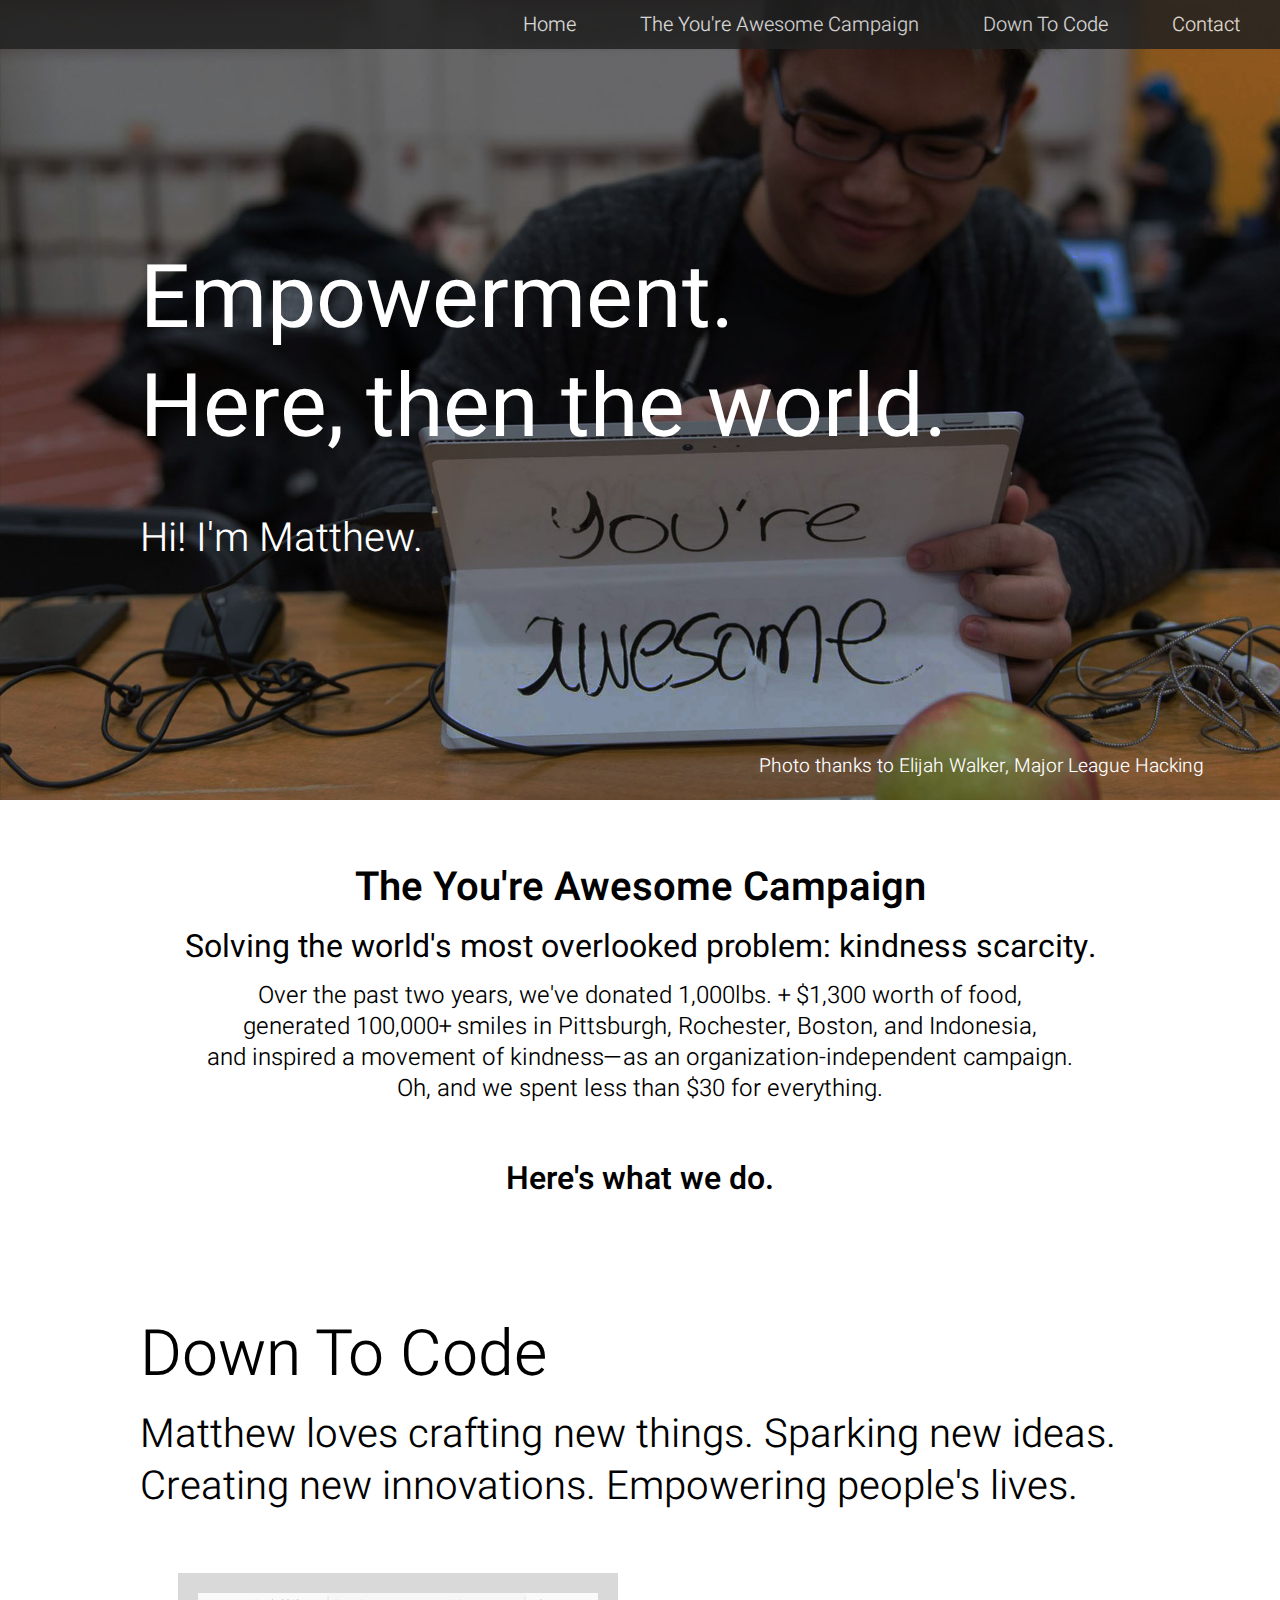
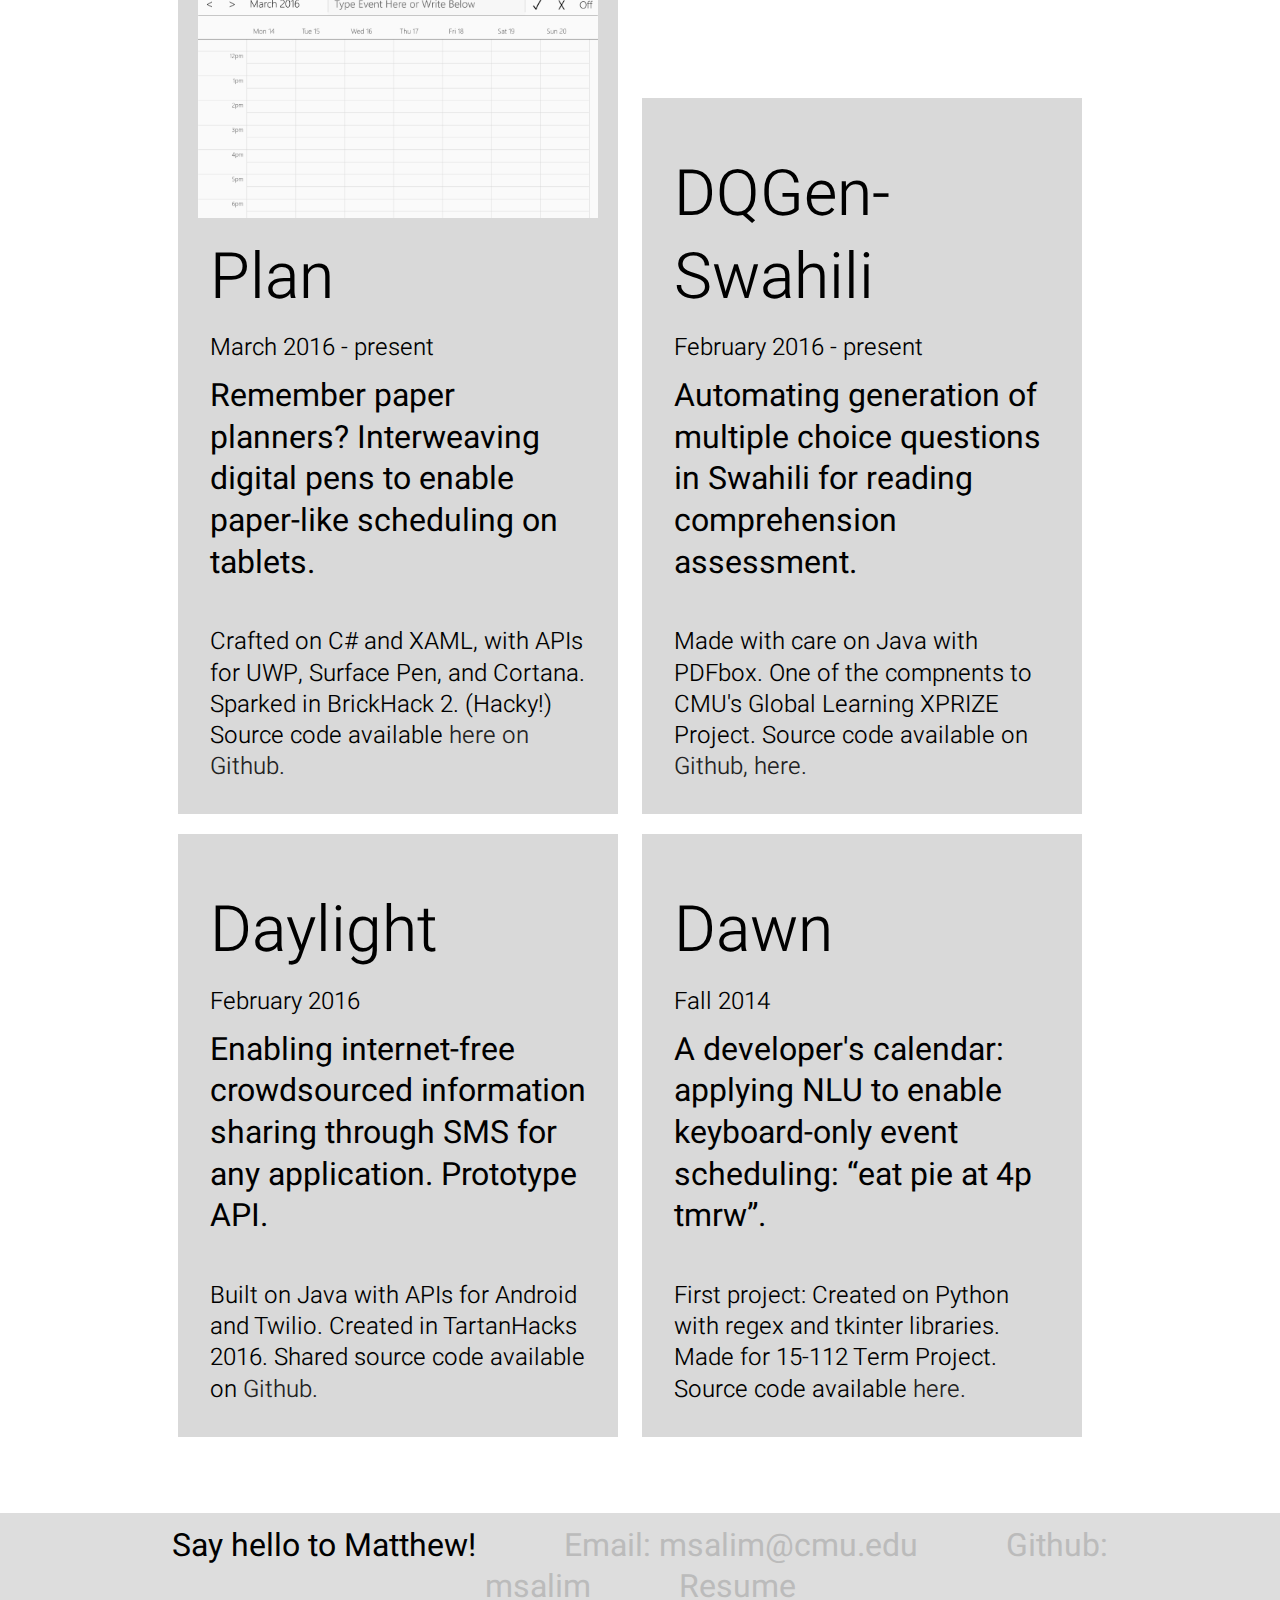
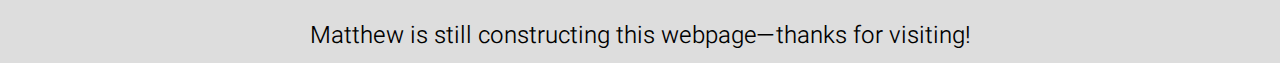
==== index.html @ 18fa3a54 "Initial Commit" ====
﻿<!DOCTYPE html>
<html lang="en-US">

<!-- Hi! You're viewing the source file for Matthew's homepage.
     Glad to say that everything's made from scratch, and while
     the code may seem a little bit hacky, I'm glad to get the
     first version up and running! With proper documentation!

     Matthew Salim's website. Version 0.1 beta, Pi-Day 2016. -->

<head>

  <title>Matthew Salim</title>
  <meta name="description" content="Matthew does awesome things.">
  <link href="https://fonts.googleapis.com/css?family=Heebo:300,400,600" rel="stylesheet">

  <meta charset="UTF-8">
  <meta http-equiv="X-UA-Compatible" content="IE-edge">
  <meta name="viewport" content="width = device-width, initial-scale = 1.0">
  <meta name="author" content="Matthew Salim">

  <link rel="stylesheet" type="text/css" href="css/overseer.css">

</head>

<body>
  <div id="navbar">
    <ul id="navbar-links">
      <li><a href="#home">Home</a></li>
      <li><a href="#humanity">The You're Awesome Campaign</a></li>
      <li><a href="#projects">Down To Code</a></li>
      <li><a href="#contact">Contact</a></li>
    </ul>

  </div>

<!-- home screen, my face :) would be nice if it's a video, though. -->
<!-- consider: adding links / "report" type instead of just welcome -->

    <div id="home">
        <div id="hometext-jumbo-center" class="text-width align-left">
            <h1>Empowerment.</h1>
            <h1>Here, then the world.</h1>
            <h5><br></h5>
            <h3 style="white-space:nowrap">Hi! I'm Matthew.</h3>
        </div>
        <div id="hometext-bottom-right">
            <h6>Photo thanks to Elijah Walker, Major League Hacking</h6>
        </div>
    </div>

<!-- end home screen -->
    
<!-- a short statement about why you're awesome? because why not? -->
    <!-- not yet!
    <div id="youreawesome">
        <h3 align="center">
            <a href="https://www.matthewsalim.com/youreawesome.html/">
                A short statement about why you're awesome.
            </a>
        </h3>
    </div>
        -->
<!-- i wish it's a longer statement because you're awesome! -->

  <div id="humanity">
      <div id="humanity-header" class="text-width">
          <h3 style="font-weight:600">The You're Awesome Campaign</h3>
          <h4> Solving the world's most overlooked problem: kindness scarcity.</h4>
          <h5>Over the past two years, we've donated 1,000lbs. + $1,300 worth of food,<br />
              generated 100,000+ smiles in Pittsburgh, Rochester, Boston, and Indonesia,<br />
              and inspired a movement of kindness—as an organization-independent campaign.<br />
              Oh, and we spent less than $30 for everything.</h5>
          <h4 style="font-weight:600"><br />Here's what we do.</h4>          
      </div>
<!-- not yet!
      <div id="humanity-fooddrive" class="text-width align-left">
          <h4>Independent Food Drives</h4>
      </div>
-->
  </div>

  <div id="projects">
    <div id="projects-content">
      <div id="projectstext-header">
      <h2>Down To Code<br></h2>
      <h3>Matthew loves crafting new things. Sparking new ideas. Creating new innovations. Empowering people's lives. <br><br><br></h3>
      </div>

      <ul id="projects-list">
        <li>
          <img src="img/projects_plan.png" alt="">
          <h2>Plan</h2>
          <h5>March 2016 - present</h5>
          <h4>Remember paper planners? Interweaving digital pens to enable paper-like scheduling on tablets.</h4>

          <h5><br>Crafted on C# and XAML, with APIs for UWP, Surface Pen, and Cortana. Sparked in BrickHack 2. (Hacky!) Source code available <a target="_blank" href="https://www.github.com/msalim/plan/"> here on Github.</a></h5>
        </li>

        <li>
          <img src="img/projects_kukua.png" alt="">
          <h2>DQGen-Swahili</h2>
          <h5>February 2016 - present</h5>
          <h4>Automating generation of multiple choice questions in Swahili for reading comprehension assessment.</h4>
          <h5><br>Made with care on Java with PDFbox. One of the compnents to CMU's Global Learning XPRIZE Project. Source code available on <a target="_blank" href="https://www.github.com/msalim/DQGen-Swahili/">Github, here.</a></h5>
        </li>

        <li>
          <img src="" alt="">
          <h2>Daylight</h2>
          <h5>February 2016</h5>
          <h4>Enabling internet-free crowdsourced information sharing through SMS for any application. Prototype API.</h4>
          <h5><br>Built on Java with APIs for Android and Twilio. Created in TartanHacks 2016. Shared source code available on <a target="_blank" href="https://github.com/deedeethan/Daylight">Github.</a></h5>
        </li>

       <li>
          <img src="" alt="">
          <h2>Dawn</h2>
          <h5>Fall 2014</h5>
          <h4>A developer's calendar: applying NLU to enable keyboard-only event scheduling: “eat pie at 4p tmrw”. </h4>
          <h5><br> First project: Created on Python with regex and tkinter libraries. Made for 15-112 Term Project. Source code available <a href="files/Dawn.zip">here.</a></h5>
        </li>

      </ul>
    </div>
  </div>


  </div>


  <div id="contact">
    <h4>Say hello to Matthew! &nbsp; &nbsp; &nbsp; &nbsp; &nbsp;
    <a target="_blank" href="mailto: msalim@cmu.edu">Email: msalim@cmu.edu</a> &nbsp; &nbsp; &nbsp; &nbsp; &nbsp;
    <a target="_blank" href="https://www.github.com/msalim/">Github: msalim</a> &nbsp; &nbsp; &nbsp; &nbsp; &nbsp;
    <a target="_blank" href="files/Matthew_Salim_Resume.pdf">Resume</a></h4>
    <h5>Matthew is still constructing this webpage—thanks for visiting!</h5>
  </div>

<!-- old contact
  <div id="contact">
    <div id="contacttext-jumbo-center">
      <h1>Say hi to Matthew!</h1>
    </div>
    <div id="contacttext-bottom">
      <h2>hello hello hello</h2>
    </div>
  </div>
-->

<!-- Start of StatCounter Code for Default Guide -->
<script type="text/javascript">
var sc_project=11066689; 
var sc_invisible=1; 
var sc_security="bd53d032"; 
var scJsHost = (("https:" == document.location.protocol) ?
"https://secure." : "http://www.");
document.write("<sc"+"ript type='text/javascript' src='" +
scJsHost+
"statcounter.com/counter/counter.js'></"+"script>");
</script>
<noscript><div class="statcounter"><a title="shopify traffic
stats" href="http://statcounter.com/shopify/"
target="_blank"><img class="statcounter"
src="//c.statcounter.com/11066689/0/bd53d032/1/"
alt="shopify traffic stats"></a></div></noscript>
<!-- End of StatCounter Code for Default Guide -->

</body>



</html>
---- css/overseer.css ----
﻿body
{
    background-color: #DDD;
    color: #000;
    font-family: 'Heebo', sans-serif;
    font-weight: 300;
    width: 100%;
    max-width: 1600px;
    margin: 0 auto;
}


h1, h2, h3, h4, h5, h6, p
{
    font-family: 'Heebo', sans-serif;
    font-weight: 300;
    color: inherit;
    margin: 12px;
    line-height: 1.3em;
}

    h1
    {
        font-weight: 400;
        font-size: 5.5em;
        line-height: 1.1em;
    }

    h2
    {
        font-size: 4em;
    }

    h3
    {
        font-size: 2.5em;
        line-height: 1.3em;
    }

    h4
    {
        font-size: 2em;
        font-weight: 400;
    }

    h5
    {
        font-size: 1.5em;
    }

    h6
    {
        font-size: 1.2em;
    }

    p
    {
        font-size: 1em;
    }

    a
    {
      text-decoration: none;
      color: inherit;
    }

.text-width
{
    width: 80%;
}

.align-left
{
    margin-left: 10%;
    margin-right: 10%;
}

  /* Persistent top navigation bar */
#navbar
{
width: 100%;
max-width: 1600px;
display: inline-block;
overflow: hidden;
z-index: 1337;
position: fixed;
top: 0px;
    
background-color: #222;
opacity: 0.85;    
}

ul#navbar-links
{
float:right;
list-style-type: none;
margin: 0;
padding: 0;
padding-right: 10px;
overflow: hidden;
}

ul#navbar-links li
{
display: inline-block;
}

ul#navbar-links a
{
font-size: 20px;
color: #EEE;

display: block;
padding-left: 30px;
padding-right: 30px;
padding-top: 10px;
padding-bottom: 10px;
}
/* End persistent top navigation bar */

/* Home section */
div#home
{
height: 800px;
position: relative;
overflow: hidden;
background-image: url("../img/top_me.jpg");
background-size: cover;
background-position: left center;
color:#FFF;

}
  
/* Home: Text divs */  
#hometext-jumbo-center
{
text-align: left;
top: 30%;
height: inherit;
position: relative; 
}

#hometext-bottom-right
{
text-align: right;
bottom: 70px;
height: inherit;
position: relative;
width: 95%;
}
/* End home section */

/* You're awesome special section!*/
#youreawesome
{
    position:relative;
    height: 100px;
    top: 20px;
    bottom: 30px;
}

#youreawesome a
{
    color: #EEE;
}
/* End you're awesome special section :(*/

/* The You're Awesome / Amplify Humanity Campaign section */
#humanity
{
    background-color:#FFF;
    position:relative;
    padding-top: 50px;
}

    #humanity-header
    {
        position:relative;
        left: 10%;
        padding-bottom: 20px;

        text-align:center;
    }

    #humanity-fooddrive
    {
  
    }

/* Projects section */
#projects
{
position:relative;
overflow: hidden;
background: white;
padding-bottom: 50px;
}

    #projects-content
    {
    width: 80%;
    margin-left: 10%;
    margin-right: 10%;
    }

    #projectstext-header
    {
    top: 70px;
    position: relative;

    }

    ul#projects-list
    {

    list-style-type: none;
    position: relative;
    overflow: hidden;
    margin-left: auto;
    margin-right: auto;

    }

    ul#projects-list img
    {
    width: 100%;
    }

    ul#projects-list li
    {
    display: inline-block;
    width: 400px;
    background-color: rgba(0, 0, 0, 0.15);
    padding: 20px;
    margin: 10px;
    }

    ul#projects-list a
    {
    color: #222;
    }

    ul#links a
    {
    font-size: 20px;
    color: #EEE;

    display: block;
    padding-left: 30px;
    padding-right: 30px;
    padding-top: 10px;
    padding-bottom: 10px;
    }

.projects-box
{
min-height: 40vh;
width: 400px;
display: inline-flex;
position: relative;
background-color: rgba(0, 0, 0, 0.7);
margin-left: auto;
margin-right: auto;
margin-bottom: 5vh;
}

/* End projects section */

[class*="col-"]
{
width: 100%;
}

.col-1 {width: 8.33%;}
.col-2 {width: 16.66%;}
.col-3 {width: 25%;}
.col-4 {width: 33.33%;}
.col-5 {width: 41.66%;}
.col-6 {width: 50%;}
.col-7 {width: 58.33%;}
.col-8 {width: 66.66%;}
.col-9 {width: 75%;}
.col-10 {width: 83.33%;}
.col-11 {width: 91.66%;}
.col-12 {width: 100%;}

/* Old Contacts section
div#contact
{
height: 100vh;
background-image: url("../img/contact_fence.jpg");
background-size: cover;
background-position: center center;
}

#contacttext-jumbo-center
{
top: 30%;
position: relative; 
margin-left: 15%;
margin-right: 15%;
width: 70%;
text-align: center;
}

#contacttext-bottom
{
text-align: center;
top: 80vh;
position: relative;
width: 100%;
}

End contacts section */

div#contact
{
background-color: #DDD;
width: 80%;
margin-left: 10%;
text-align: center;
}

#contact a
{
color: #BBB;
}
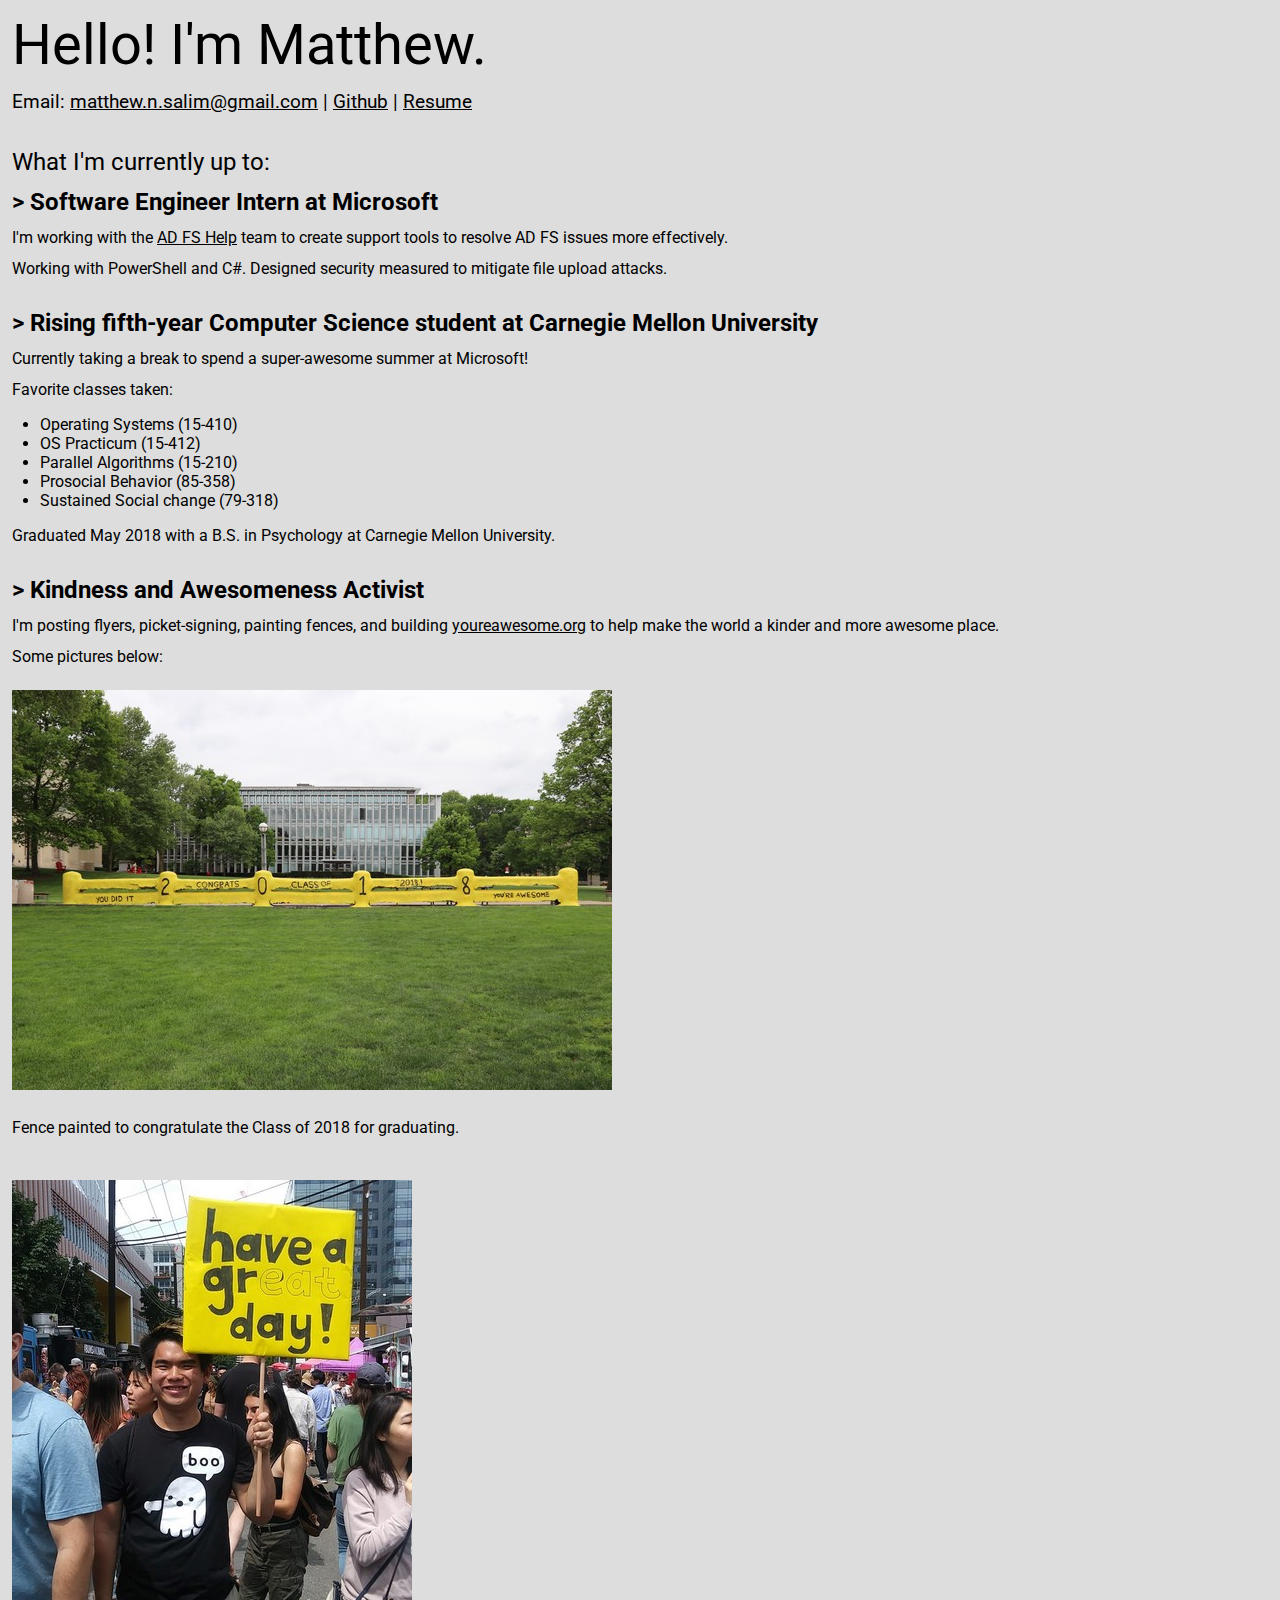
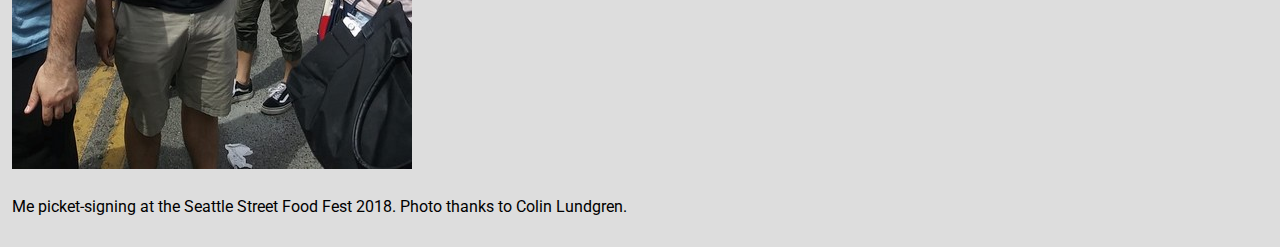
==== commit dc23638f: "Initial commit for superlight website" ====
--- a/index.html
+++ b/index.html
@@ -1,172 +1,48 @@
 ﻿<!DOCTYPE html>
 <html lang="en-US">
+    <title>Matthew Salim</title>
+    <meta name="description" content="Matthew does things.">
+    <link href="https://fonts.googleapis.com/css?family=Roboto:300,400,600" rel="stylesheet">
 
-<!-- Hi! You're viewing the source file for Matthew's homepage.
-     Glad to say that everything's made from scratch, and while
-     the code may seem a little bit hacky, I'm glad to get the
-     first version up and running! With proper documentation!
+    <meta charset="UTF-8">
+    <meta http-equiv="X-UA-Compatible" content="IE-edge">
+    <meta name="viewport" content="width = device-width, initial-scale = 1.0">
+    <meta name="author" content="Matthew Salim">
 
-     Matthew Salim's website. Version 0.1 beta, Pi-Day 2016. -->
+    <link rel="stylesheet" type="text/css" href="css/overseer.css">
 
-<head>
+  </head>
 
-  <title>Matthew Salim</title>
-  <meta name="description" content="Matthew does awesome things.">
-  <link href="https://fonts.googleapis.com/css?family=Heebo:300,400,600" rel="stylesheet">
+  <body>
+    <h2>Hello! I'm Matthew.</h2>
 
-  <meta charset="UTF-8">
-  <meta http-equiv="X-UA-Compatible" content="IE-edge">
-  <meta name="viewport" content="width = device-width, initial-scale = 1.0">
-  <meta name="author" content="Matthew Salim">
+    <h6>Email: <a href="mailto:matthew.n.salim@gmail.com">matthew.n.salim@gmail.com</a>  |  <a href="https://www.github.com/msalim">Github</a>  |  <a href="../files/Matthew_Salim_Resume.pdf">Resume</a><br/><br/></h6>
+    <h5>What I'm currently up to:</h5>
+    <h5><strong>> Software Engineer Intern at Microsoft</strong></h5>
+    <p>I'm working with the <a href="https://adfshelp.microsoft.com">AD FS Help</a> team to create support tools to resolve AD FS issues more effectively.</p>
+    <p>Working with PowerShell and C#. Designed security measured to mitigate file upload attacks.<br/><br/></p>
 
-  <link rel="stylesheet" type="text/css" href="css/overseer.css">
+    <h5><strong>> Rising fifth-year Computer Science student at Carnegie Mellon University</strong></h5>
+    <p>Currently taking a break to spend a super-awesome summer at Microsoft!</p>
+    <p>Favorite classes taken:</p>
+      <ul>
+        <li>Operating Systems (15-410)</li>
+        <li>OS Practicum (15-412)</li>
+        <li>Parallel Algorithms (15-210)</li>
+        <li>Prosocial Behavior (85-358)</li>
+        <li>Sustained Social change (79-318)</li>
+      </ul>
+    <p>Graduated May 2018 with a B.S. in Psychology at Carnegie Mellon University.<br/><br/></p>
 
-</head>
+    <h5><strong>> Kindness and Awesomeness Activist</strong></h5>
+    <p>I'm posting flyers, picket-signing, painting fences, and building <a href="https://youreawesome.org">youreawesome.org</a> to help make the world a kinder and more awesome place.</p>
+    <p>Some pictures below:</p>
+    <img src="img/youreawesome_gradfence.jpg" alt="The Carnegie Mellon fence painted to congratulate the Class of 2018 for graduating!" max-width="800">
+    <p>Fence painted to congratulate the Class of 2018 for graduating.<br/><br/></p>
+    <img src="img/youreawesome_picketsign.jpg" alt="Me holding a picket sign wishing people to have a great day!" max-width="400">
+    <p>Me picket-signing at the Seattle Street Food Fest 2018. Photo thanks to Colin Lundgren.<br/><br/></p>
 
-<body>
-  <div id="navbar">
-    <ul id="navbar-links">
-      <li><a href="#home">Home</a></li>
-      <li><a href="#humanity">The You're Awesome Campaign</a></li>
-      <li><a href="#projects">Down To Code</a></li>
-      <li><a href="#contact">Contact</a></li>
-    </ul>
-
-  </div>
-
-<!-- home screen, my face :) would be nice if it's a video, though. -->
-<!-- consider: adding links / "report" type instead of just welcome -->
-
-    <div id="home">
-        <div id="hometext-jumbo-center" class="text-width align-left">
-            <h1>Empowerment.</h1>
-            <h1>Here, then the world.</h1>
-            <h5><br></h5>
-            <h3 style="white-space:nowrap">Hi! I'm Matthew.</h3>
-        </div>
-        <div id="hometext-bottom-right">
-            <h6>Photo thanks to Elijah Walker, Major League Hacking</h6>
-        </div>
-    </div>
-
-<!-- end home screen -->
-    
-<!-- a short statement about why you're awesome? because why not? -->
-    <!-- not yet!
-    <div id="youreawesome">
-        <h3 align="center">
-            <a href="https://www.matthewsalim.com/youreawesome.html/">
-                A short statement about why you're awesome.
-            </a>
-        </h3>
-    </div>
-        -->
-<!-- i wish it's a longer statement because you're awesome! -->
-
-  <div id="humanity">
-      <div id="humanity-header" class="text-width">
-          <h3 style="font-weight:600">The You're Awesome Campaign</h3>
-          <h4> Solving the world's most overlooked problem: kindness scarcity.</h4>
-          <h5>Over the past two years, we've donated 1,000lbs. + $1,300 worth of food,<br />
-              generated 100,000+ smiles in Pittsburgh, Rochester, Boston, and Indonesia,<br />
-              and inspired a movement of kindness—as an organization-independent campaign.<br />
-              Oh, and we spent less than $30 for everything.</h5>
-          <h4 style="font-weight:600"><br />Here's what we do.</h4>          
-      </div>
-<!-- not yet!
-      <div id="humanity-fooddrive" class="text-width align-left">
-          <h4>Independent Food Drives</h4>
-      </div>
--->
-  </div>
-
-  <div id="projects">
-    <div id="projects-content">
-      <div id="projectstext-header">
-      <h2>Down To Code<br></h2>
-      <h3>Matthew loves crafting new things. Sparking new ideas. Creating new innovations. Empowering people's lives. <br><br><br></h3>
-      </div>
-
-      <ul id="projects-list">
-        <li>
-          <img src="img/projects_plan.png" alt="">
-          <h2>Plan</h2>
-          <h5>March 2016 - present</h5>
-          <h4>Remember paper planners? Interweaving digital pens to enable paper-like scheduling on tablets.</h4>
-
-          <h5><br>Crafted on C# and XAML, with APIs for UWP, Surface Pen, and Cortana. Sparked in BrickHack 2. (Hacky!) Source code available <a target="_blank" href="https://www.github.com/msalim/plan/"> here on Github.</a></h5>
-        </li>
-
-        <li>
-          <img src="img/projects_kukua.png" alt="">
-          <h2>DQGen-Swahili</h2>
-          <h5>February 2016 - present</h5>
-          <h4>Automating generation of multiple choice questions in Swahili for reading comprehension assessment.</h4>
-          <h5><br>Made with care on Java with PDFbox. One of the compnents to CMU's Global Learning XPRIZE Project. Source code available on <a target="_blank" href="https://www.github.com/msalim/DQGen-Swahili/">Github, here.</a></h5>
-        </li>
-
-        <li>
-          <img src="" alt="">
-          <h2>Daylight</h2>
-          <h5>February 2016</h5>
-          <h4>Enabling internet-free crowdsourced information sharing through SMS for any application. Prototype API.</h4>
-          <h5><br>Built on Java with APIs for Android and Twilio. Created in TartanHacks 2016. Shared source code available on <a target="_blank" href="https://github.com/deedeethan/Daylight">Github.</a></h5>
-        </li>
-
-       <li>
-          <img src="" alt="">
-          <h2>Dawn</h2>
-          <h5>Fall 2014</h5>
-          <h4>A developer's calendar: applying NLU to enable keyboard-only event scheduling: “eat pie at 4p tmrw”. </h4>
-          <h5><br> First project: Created on Python with regex and tkinter libraries. Made for 15-112 Term Project. Source code available <a href="files/Dawn.zip">here.</a></h5>
-        </li>
-
-      </ul>
-    </div>
-  </div>
-
-
-  </div>
-
-
-  <div id="contact">
-    <h4>Say hello to Matthew! &nbsp; &nbsp; &nbsp; &nbsp; &nbsp;
-    <a target="_blank" href="mailto: msalim@cmu.edu">Email: msalim@cmu.edu</a> &nbsp; &nbsp; &nbsp; &nbsp; &nbsp;
-    <a target="_blank" href="https://www.github.com/msalim/">Github: msalim</a> &nbsp; &nbsp; &nbsp; &nbsp; &nbsp;
-    <a target="_blank" href="files/Matthew_Salim_Resume.pdf">Resume</a></h4>
-    <h5>Matthew is still constructing this webpage—thanks for visiting!</h5>
-  </div>
-
-<!-- old contact
-  <div id="contact">
-    <div id="contacttext-jumbo-center">
-      <h1>Say hi to Matthew!</h1>
-    </div>
-    <div id="contacttext-bottom">
-      <h2>hello hello hello</h2>
-    </div>
-  </div>
--->
-
-<!-- Start of StatCounter Code for Default Guide -->
-<script type="text/javascript">
-var sc_project=11066689; 
-var sc_invisible=1; 
-var sc_security="bd53d032"; 
-var scJsHost = (("https:" == document.location.protocol) ?
-"https://secure." : "http://www.");
-document.write("<sc"+"ript type='text/javascript' src='" +
-scJsHost+
-"statcounter.com/counter/counter.js'></"+"script>");
-</script>
-<noscript><div class="statcounter"><a title="shopify traffic
-stats" href="http://statcounter.com/shopify/"
-target="_blank"><img class="statcounter"
-src="//c.statcounter.com/11066689/0/bd53d032/1/"
-alt="shopify traffic stats"></a></div></noscript>
-<!-- End of StatCounter Code for Default Guide -->
-
-</body>
+  </body>
 
 
 
--- a/css/overseer.css
+++ b/css/overseer.css
@@ -2,33 +2,33 @@
 {
     background-color: #DDD;
     color: #000;
-    font-family: 'Heebo', sans-serif;
-    font-weight: 300;
+    font-family: 'Roboto', sans-serif;
+    font-weight: 400;
     width: 100%;
     max-width: 1600px;
     margin: 0 auto;
 }
 
 
-h1, h2, h3, h4, h5, h6, p
+h1, h2, h3, h4, h5, h6, p, img
 {
-    font-family: 'Heebo', sans-serif;
-    font-weight: 300;
+    font-family: 'Roboto', sans-serif;
+    font-weight: 400;
     color: inherit;
-    margin: 12px;
-    line-height: 1.3em;
+    margin-left: 12px;
+    margin-top: 12px;
+    margin-bottom: 12px;
 }
 
     h1
     {
-        font-weight: 400;
         font-size: 5.5em;
         line-height: 1.1em;
     }
 
     h2
     {
-        font-size: 4em;
+        font-size: 3.5em;
     }
 
     h3
@@ -40,7 +40,6 @@
     h4
     {
         font-size: 2em;
-        font-weight: 400;
     }
 
     h5
@@ -60,7 +59,6 @@
 
     a
     {
-      text-decoration: none;
       color: inherit;
     }
 
@@ -75,256 +73,4 @@
     margin-right: 10%;
 }
 
-  /* Persistent top navigation bar */
-#navbar
-{
-width: 100%;
-max-width: 1600px;
-display: inline-block;
-overflow: hidden;
-z-index: 1337;
-position: fixed;
-top: 0px;
-    
-background-color: #222;
-opacity: 0.85;    
-}
 
-ul#navbar-links
-{
-float:right;
-list-style-type: none;
-margin: 0;
-padding: 0;
-padding-right: 10px;
-overflow: hidden;
-}
-
-ul#navbar-links li
-{
-display: inline-block;
-}
-
-ul#navbar-links a
-{
-font-size: 20px;
-color: #EEE;
-
-display: block;
-padding-left: 30px;
-padding-right: 30px;
-padding-top: 10px;
-padding-bottom: 10px;
-}
-/* End persistent top navigation bar */
-
-/* Home section */
-div#home
-{
-height: 800px;
-position: relative;
-overflow: hidden;
-background-image: url("../img/top_me.jpg");
-background-size: cover;
-background-position: left center;
-color:#FFF;
-
-}
-  
-/* Home: Text divs */  
-#hometext-jumbo-center
-{
-text-align: left;
-top: 30%;
-height: inherit;
-position: relative; 
-}
-
-#hometext-bottom-right
-{
-text-align: right;
-bottom: 70px;
-height: inherit;
-position: relative;
-width: 95%;
-}
-/* End home section */
-
-/* You're awesome special section!*/
-#youreawesome
-{
-    position:relative;
-    height: 100px;
-    top: 20px;
-    bottom: 30px;
-}
-
-#youreawesome a
-{
-    color: #EEE;
-}
-/* End you're awesome special section :(*/
-
-/* The You're Awesome / Amplify Humanity Campaign section */
-#humanity
-{
-    background-color:#FFF;
-    position:relative;
-    padding-top: 50px;
-}
-
-    #humanity-header
-    {
-        position:relative;
-        left: 10%;
-        padding-bottom: 20px;
-
-        text-align:center;
-    }
-
-    #humanity-fooddrive
-    {
-  
-    }
-
-/* Projects section */
-#projects
-{
-position:relative;
-overflow: hidden;
-background: white;
-padding-bottom: 50px;
-}
-
-    #projects-content
-    {
-    width: 80%;
-    margin-left: 10%;
-    margin-right: 10%;
-    }
-
-    #projectstext-header
-    {
-    top: 70px;
-    position: relative;
-
-    }
-
-    ul#projects-list
-    {
-
-    list-style-type: none;
-    position: relative;
-    overflow: hidden;
-    margin-left: auto;
-    margin-right: auto;
-
-    }
-
-    ul#projects-list img
-    {
-    width: 100%;
-    }
-
-    ul#projects-list li
-    {
-    display: inline-block;
-    width: 400px;
-    background-color: rgba(0, 0, 0, 0.15);
-    padding: 20px;
-    margin: 10px;
-    }
-
-    ul#projects-list a
-    {
-    color: #222;
-    }
-
-    ul#links a
-    {
-    font-size: 20px;
-    color: #EEE;
-
-    display: block;
-    padding-left: 30px;
-    padding-right: 30px;
-    padding-top: 10px;
-    padding-bottom: 10px;
-    }
-
-.projects-box
-{
-min-height: 40vh;
-width: 400px;
-display: inline-flex;
-position: relative;
-background-color: rgba(0, 0, 0, 0.7);
-margin-left: auto;
-margin-right: auto;
-margin-bottom: 5vh;
-}
-
-/* End projects section */
-
-[class*="col-"]
-{
-width: 100%;
-}
-
-.col-1 {width: 8.33%;}
-.col-2 {width: 16.66%;}
-.col-3 {width: 25%;}
-.col-4 {width: 33.33%;}
-.col-5 {width: 41.66%;}
-.col-6 {width: 50%;}
-.col-7 {width: 58.33%;}
-.col-8 {width: 66.66%;}
-.col-9 {width: 75%;}
-.col-10 {width: 83.33%;}
-.col-11 {width: 91.66%;}
-.col-12 {width: 100%;}
-
-/* Old Contacts section
-div#contact
-{
-height: 100vh;
-background-image: url("../img/contact_fence.jpg");
-background-size: cover;
-background-position: center center;
-}
-
-#contacttext-jumbo-center
-{
-top: 30%;
-position: relative; 
-margin-left: 15%;
-margin-right: 15%;
-width: 70%;
-text-align: center;
-}
-
-#contacttext-bottom
-{
-text-align: center;
-top: 80vh;
-position: relative;
-width: 100%;
-}
-
-End contacts section */
-
-div#contact
-{
-background-color: #DDD;
-width: 80%;
-margin-left: 10%;
-text-align: center;
-}
-
-#contact a
-{
-color: #BBB;
-}
-
-
-
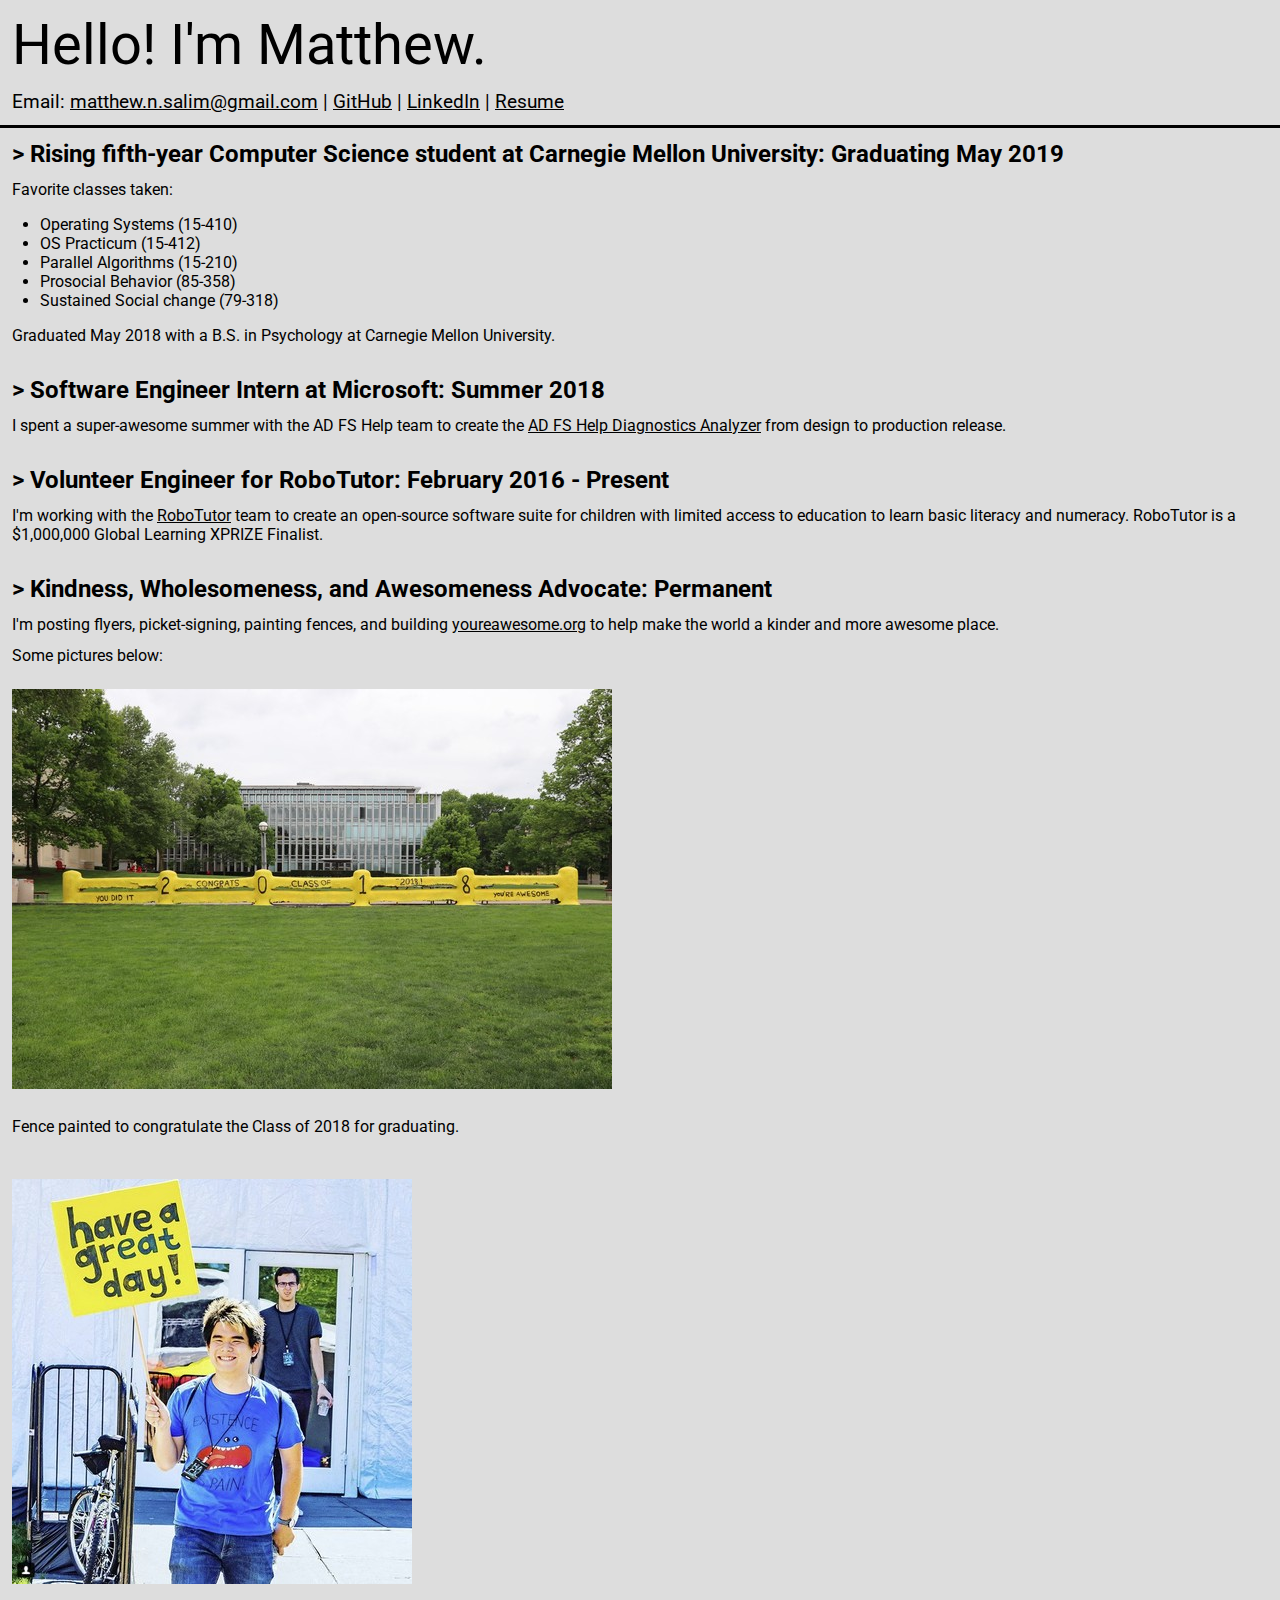
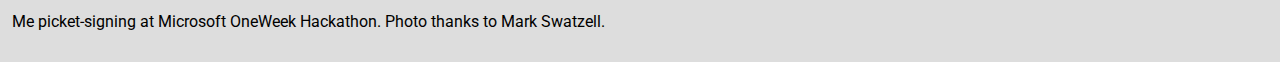
==== commit c1ca467f: "Update webpage content, fix broken resume link" ====
--- a/index.html
+++ b/index.html
@@ -16,14 +16,11 @@
   <body>
     <h2>Hello! I'm Matthew.</h2>
 
-    <h6>Email: <a href="mailto:matthew.n.salim@gmail.com">matthew.n.salim@gmail.com</a>  |  <a href="https://www.github.com/msalim">Github</a>  |  <a href="../files/Matthew_Salim_Resume.pdf">Resume</a><br/><br/></h6>
-    <h5>What I'm currently up to:</h5>
-    <h5><strong>> Software Engineer Intern at Microsoft</strong></h5>
-    <p>I'm working with the <a href="https://adfshelp.microsoft.com">AD FS Help</a> team to create support tools to resolve AD FS issues more effectively.</p>
-    <p>Working with PowerShell and C#. Designed security measured to mitigate file upload attacks.<br/><br/></p>
-
-    <h5><strong>> Rising fifth-year Computer Science student at Carnegie Mellon University</strong></h5>
-    <p>Currently taking a break to spend a super-awesome summer at Microsoft!</p>
+    <h6>Email: <a href="mailto:matthew.n.salim@gmail.com">matthew.n.salim@gmail.com</a>  |  <a href="https://www.github.com/msalim">GitHub</a>  |  <a href="https://www.linkedin.com/in/matthewsalim">LinkedIn</a>  |  <a href="files/Matthew_Salim_Resume.pdf">Resume</a></h6>
+    
+    <div style="border-top: 3px solid black; width: 100%;"></div>
+    
+    <h5><strong>> Rising fifth-year Computer Science student at Carnegie Mellon University: Graduating May 2019</strong></h5>
     <p>Favorite classes taken:</p>
       <ul>
         <li>Operating Systems (15-410)</li>
@@ -34,13 +31,36 @@
       </ul>
     <p>Graduated May 2018 with a B.S. in Psychology at Carnegie Mellon University.<br/><br/></p>
 
-    <h5><strong>> Kindness and Awesomeness Activist</strong></h5>
+    <h5><strong>> Software Engineer Intern at Microsoft: Summer 2018</strong></h5>
+    <p>I spent a super-awesome summer with the AD FS Help team to create the <a href="https://adfshelp.microsoft.com/DiagnosticsAnalyzer">AD FS Help Diagnostics Analyzer</a> from design to production release.<br/><br/></p>
+    
+    <h5><strong>> Volunteer Engineer for RoboTutor: February 2016 - Present</strong></h5>
+    <p>I'm working with the <a href="https://cmu.edu/scs/robotutor">RoboTutor</a> team to create an open-source software suite for children with limited access to education to learn basic literacy and numeracy. RoboTutor is a $1,000,000 Global Learning XPRIZE Finalist.<br/><br/></p>
+    
+    <h5><strong>> Kindness, Wholesomeness, and Awesomeness Advocate: Permanent</strong></h5>
     <p>I'm posting flyers, picket-signing, painting fences, and building <a href="https://youreawesome.org">youreawesome.org</a> to help make the world a kinder and more awesome place.</p>
     <p>Some pictures below:</p>
     <img src="img/youreawesome_gradfence.jpg" alt="The Carnegie Mellon fence painted to congratulate the Class of 2018 for graduating!" max-width="800">
     <p>Fence painted to congratulate the Class of 2018 for graduating.<br/><br/></p>
-    <img src="img/youreawesome_picketsign.jpg" alt="Me holding a picket sign wishing people to have a great day!" max-width="400">
-    <p>Me picket-signing at the Seattle Street Food Fest 2018. Photo thanks to Colin Lundgren.<br/><br/></p>
+    <img src="img/youreawesome_picketsign_oneweek.jpg" alt="Me holding a picket sign wishing people to have a great day!" max-width="400">
+    <p>Me picket-signing at Microsoft OneWeek Hackathon. Photo thanks to Mark Swatzell.<br/><br/></p>
+
+    <!-- Default Statcounter code for Homepage
+    https://matthewsalim.com -->
+    <script type="text/javascript">
+    var sc_project=11812182; 
+    var sc_invisible=1; 
+    var sc_security="d0935c96"; 
+    </script>
+    <script type="text/javascript"
+    src="https://www.statcounter.com/counter/counter.js"
+    async></script>
+    <noscript><div class="statcounter"><a title="Web Analytics"
+    href="http://statcounter.com/" target="_blank"><img
+    class="statcounter"
+    src="//c.statcounter.com/11812182/0/d0935c96/1/" alt="Web
+    Analytics"></a></div></noscript>
+    <!-- End of Statcounter Code -->
 
   </body>
 
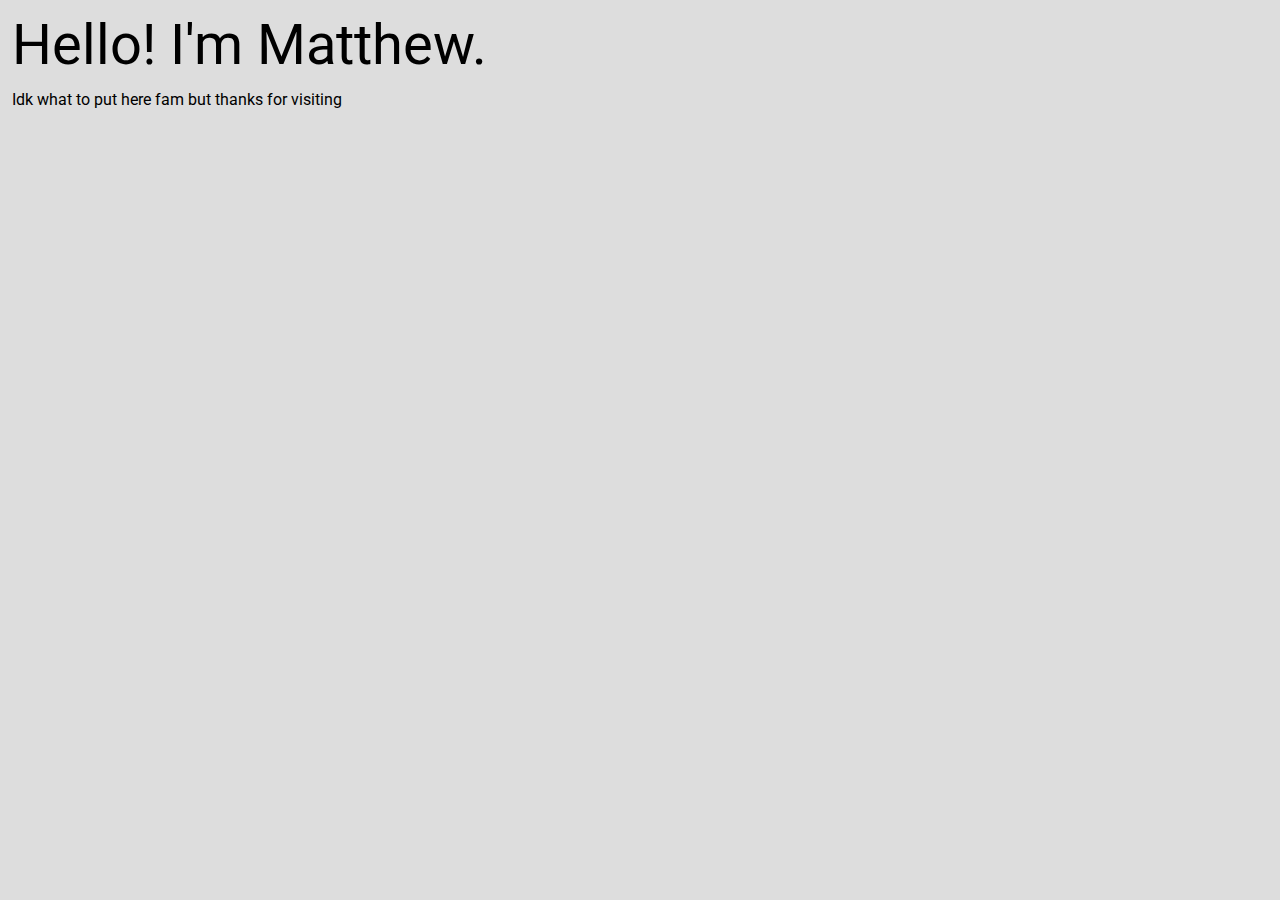
==== commit 3f971a4e: "Add arbitrary page" ====
--- a/index.html
+++ b/index.html
@@ -15,36 +15,7 @@
 
   <body>
     <h2>Hello! I'm Matthew.</h2>
-
-    <h6>Email: <a href="mailto:matthew.n.salim@gmail.com">matthew.n.salim@gmail.com</a>  |  <a href="https://www.github.com/msalim">GitHub</a>  |  <a href="https://www.linkedin.com/in/matthewsalim">LinkedIn</a>  |  <a href="files/Matthew_Salim_Resume.pdf">Resume</a></h6>
-    
-    <div style="border-top: 3px solid black; width: 100%;"></div>
-    
-    <h5><strong>> Rising fifth-year Computer Science student at Carnegie Mellon University: Graduating May 2019</strong></h5>
-    <p>Favorite classes taken:</p>
-      <ul>
-        <li>Operating Systems (15-410)</li>
-        <li>OS Practicum (15-412)</li>
-        <li>Parallel Algorithms (15-210)</li>
-        <li>Prosocial Behavior (85-358)</li>
-        <li>Sustained Social change (79-318)</li>
-      </ul>
-    <p>Graduated May 2018 with a B.S. in Psychology at Carnegie Mellon University.<br/><br/></p>
-
-    <h5><strong>> Software Engineer Intern at Microsoft: Summer 2018</strong></h5>
-    <p>I spent a super-awesome summer with the AD FS Help team to create the <a href="https://adfshelp.microsoft.com/DiagnosticsAnalyzer">AD FS Help Diagnostics Analyzer</a> from design to production release.<br/><br/></p>
-    
-    <h5><strong>> Volunteer Engineer for RoboTutor: February 2016 - Present</strong></h5>
-    <p>I'm working with the <a href="https://cmu.edu/scs/robotutor">RoboTutor</a> team to create an open-source software suite for children with limited access to education to learn basic literacy and numeracy. RoboTutor is a $1,000,000 Global Learning XPRIZE Finalist.<br/><br/></p>
-    
-    <h5><strong>> Kindness, Wholesomeness, and Awesomeness Advocate: Permanent</strong></h5>
-    <p>I'm posting flyers, picket-signing, painting fences, and building <a href="https://youreawesome.org">youreawesome.org</a> to help make the world a kinder and more awesome place.</p>
-    <p>Some pictures below:</p>
-    <img src="img/youreawesome_gradfence.jpg" alt="The Carnegie Mellon fence painted to congratulate the Class of 2018 for graduating!" max-width="800">
-    <p>Fence painted to congratulate the Class of 2018 for graduating.<br/><br/></p>
-    <img src="img/youreawesome_picketsign_oneweek.jpg" alt="Me holding a picket sign wishing people to have a great day!" max-width="400">
-    <p>Me picket-signing at Microsoft OneWeek Hackathon. Photo thanks to Mark Swatzell.<br/><br/></p>
-
+    <p>Idk what to put here fam but thanks for visiting</p>
     <!-- Default Statcounter code for Homepage
     https://matthewsalim.com -->
     <script type="text/javascript">
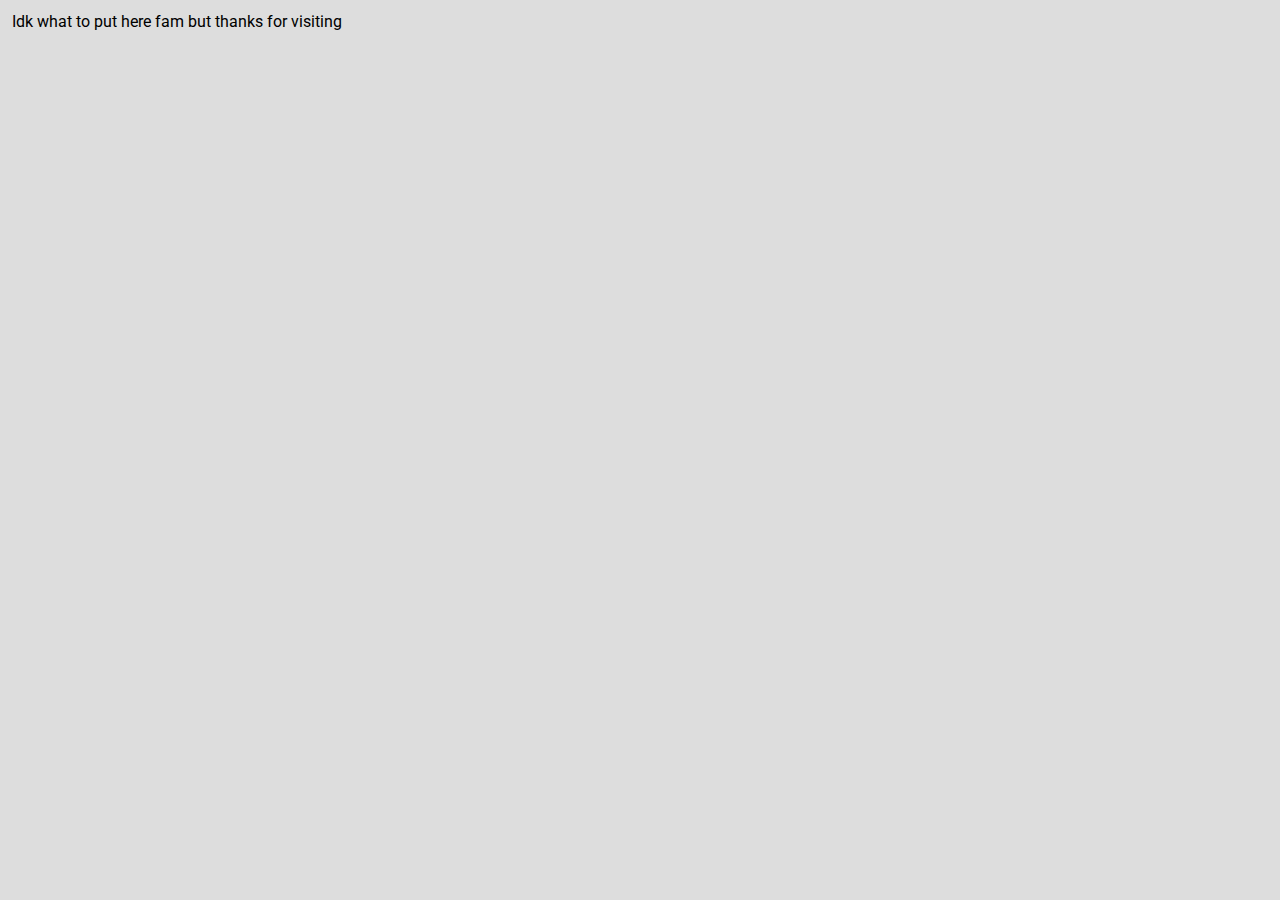
==== commit 29b4e957: "Remove sth" ====
--- a/index.html
+++ b/index.html
@@ -14,7 +14,6 @@
   </head>
 
   <body>
-    <h2>Hello! I'm Matthew.</h2>
     <p>Idk what to put here fam but thanks for visiting</p>
     <!-- Default Statcounter code for Homepage
     https://matthewsalim.com -->
